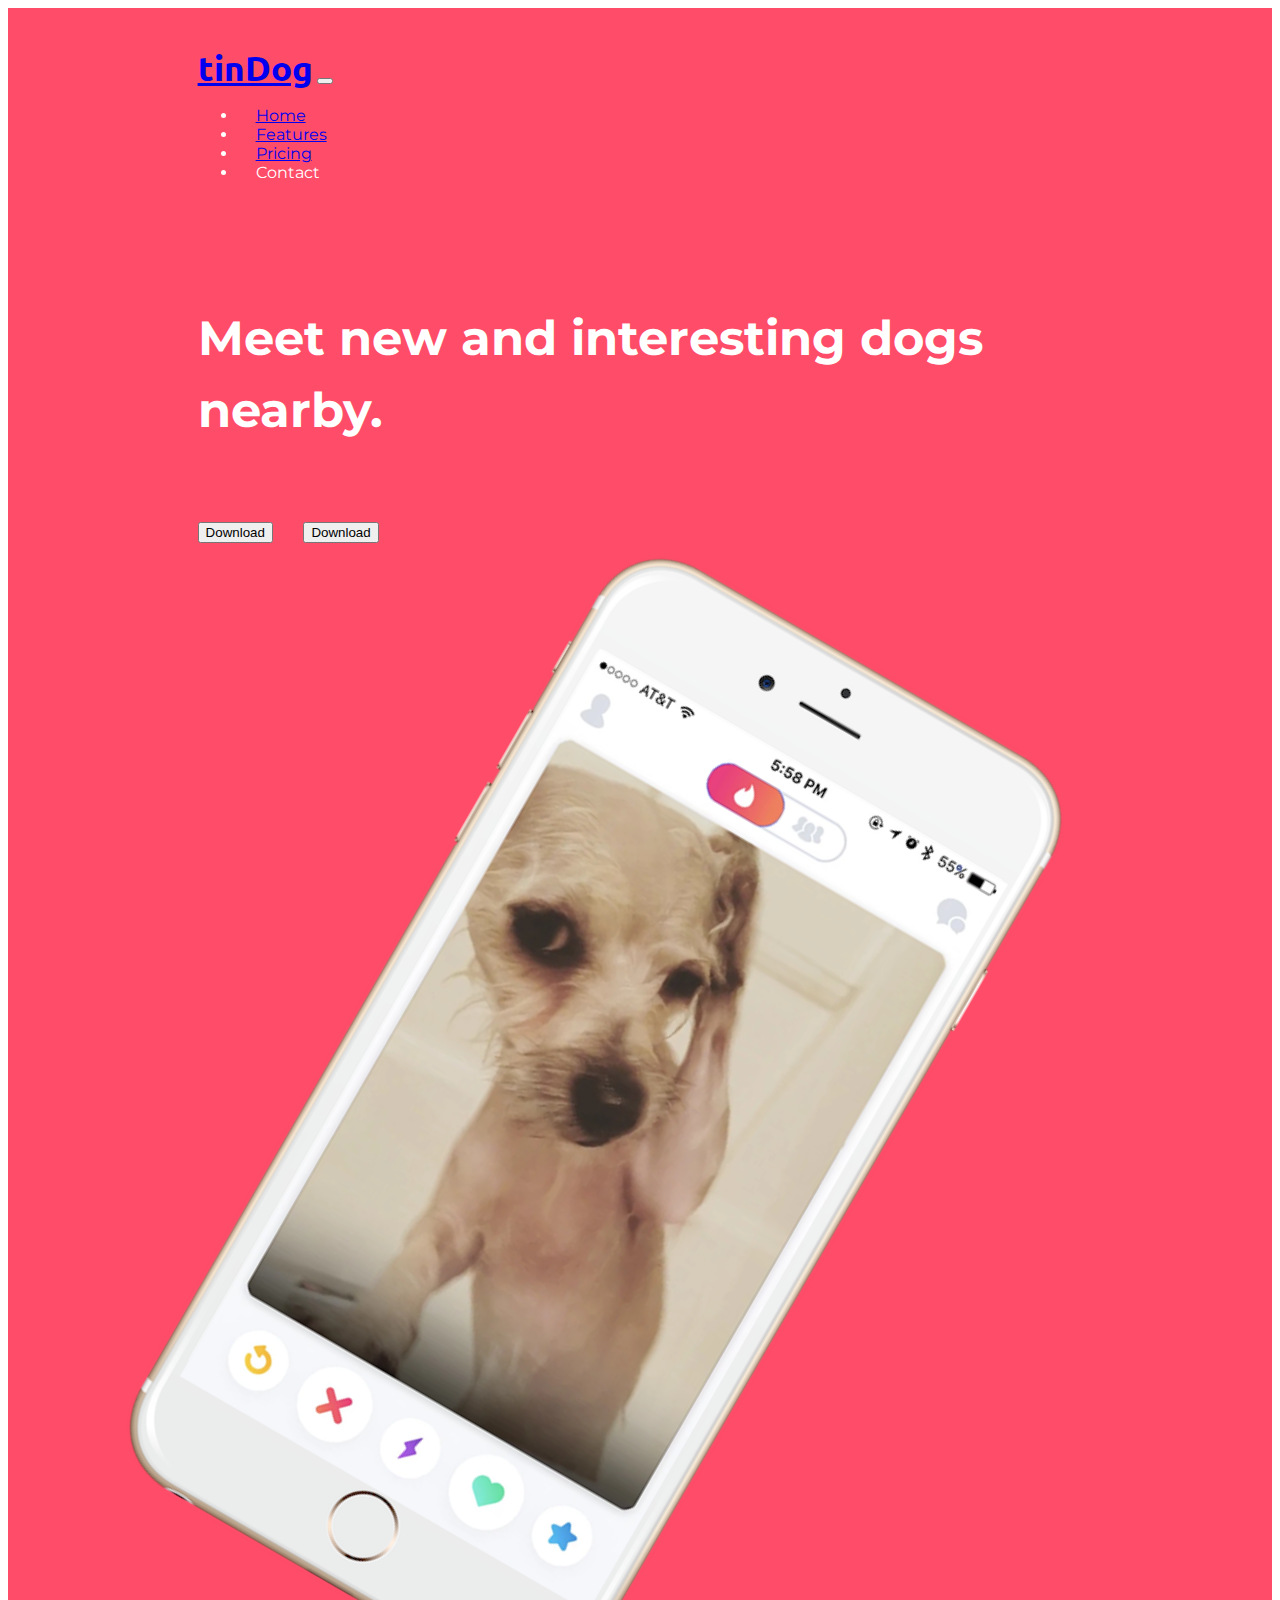
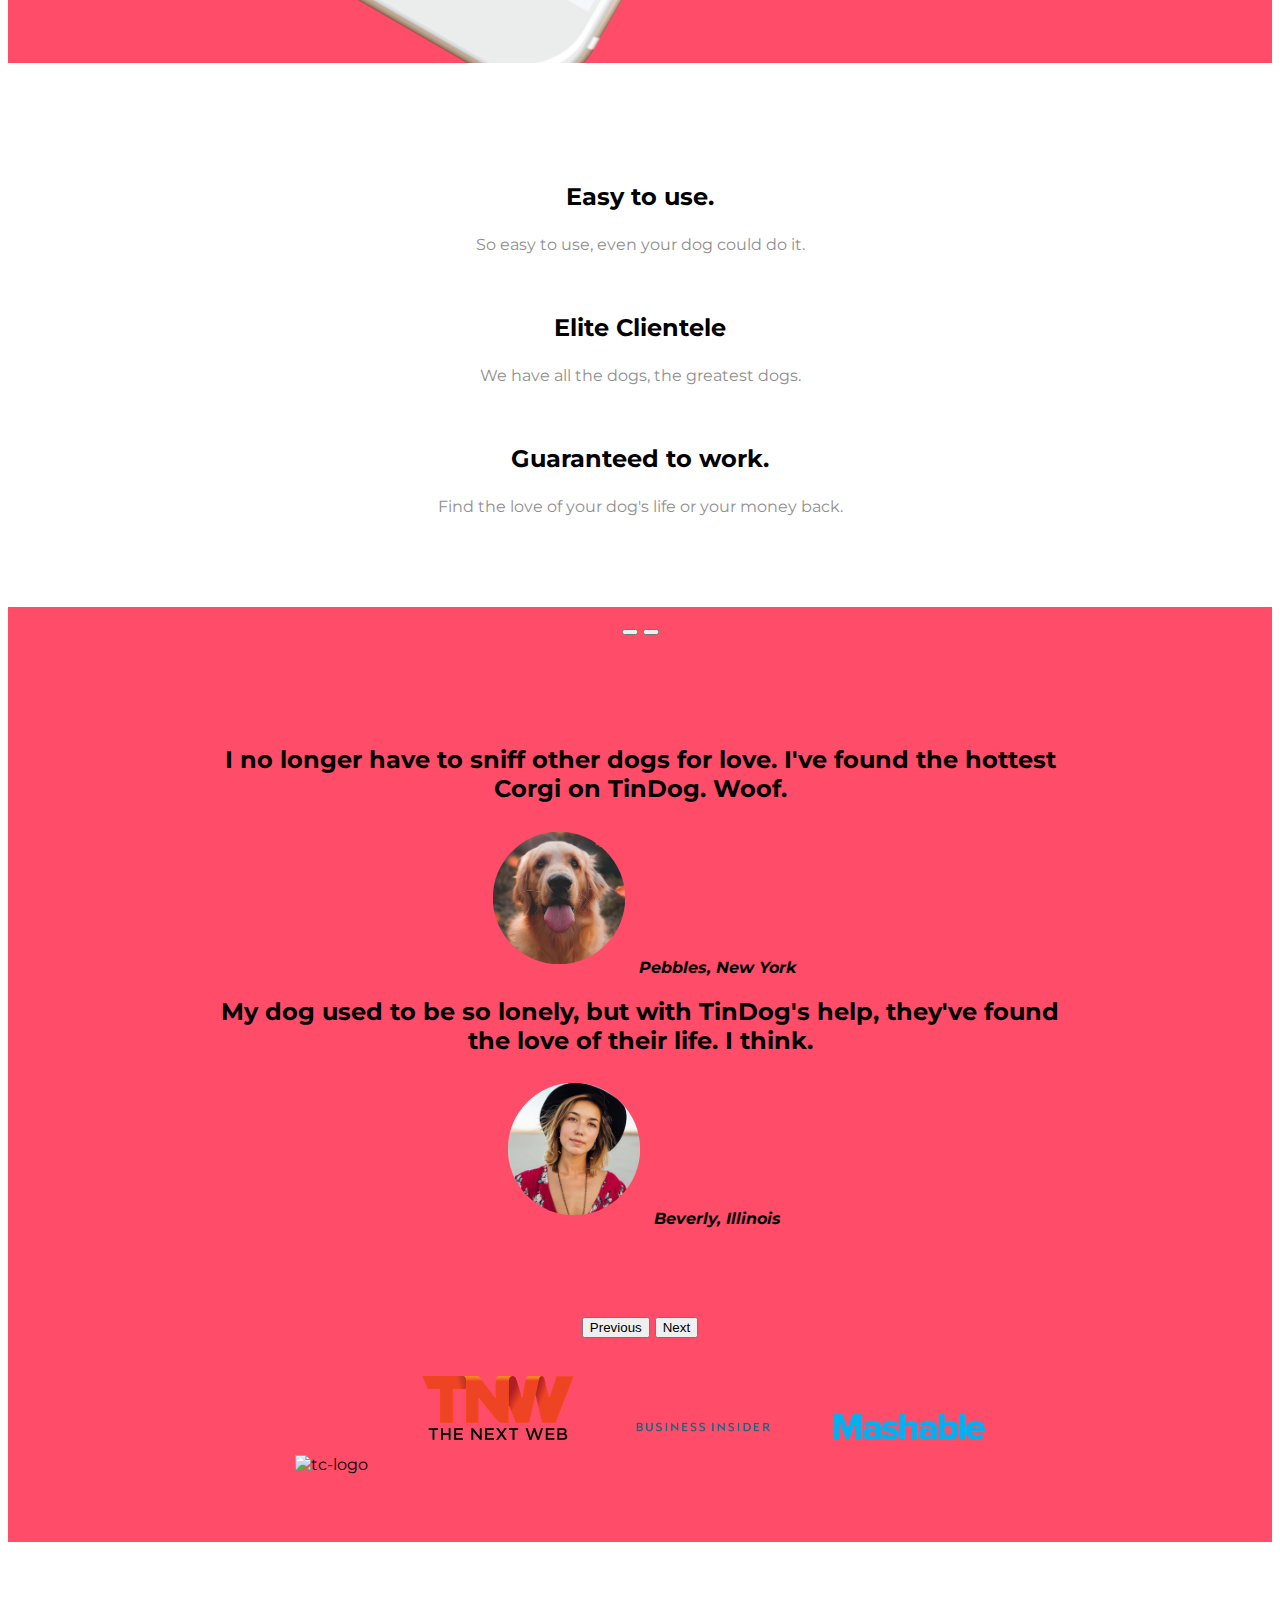
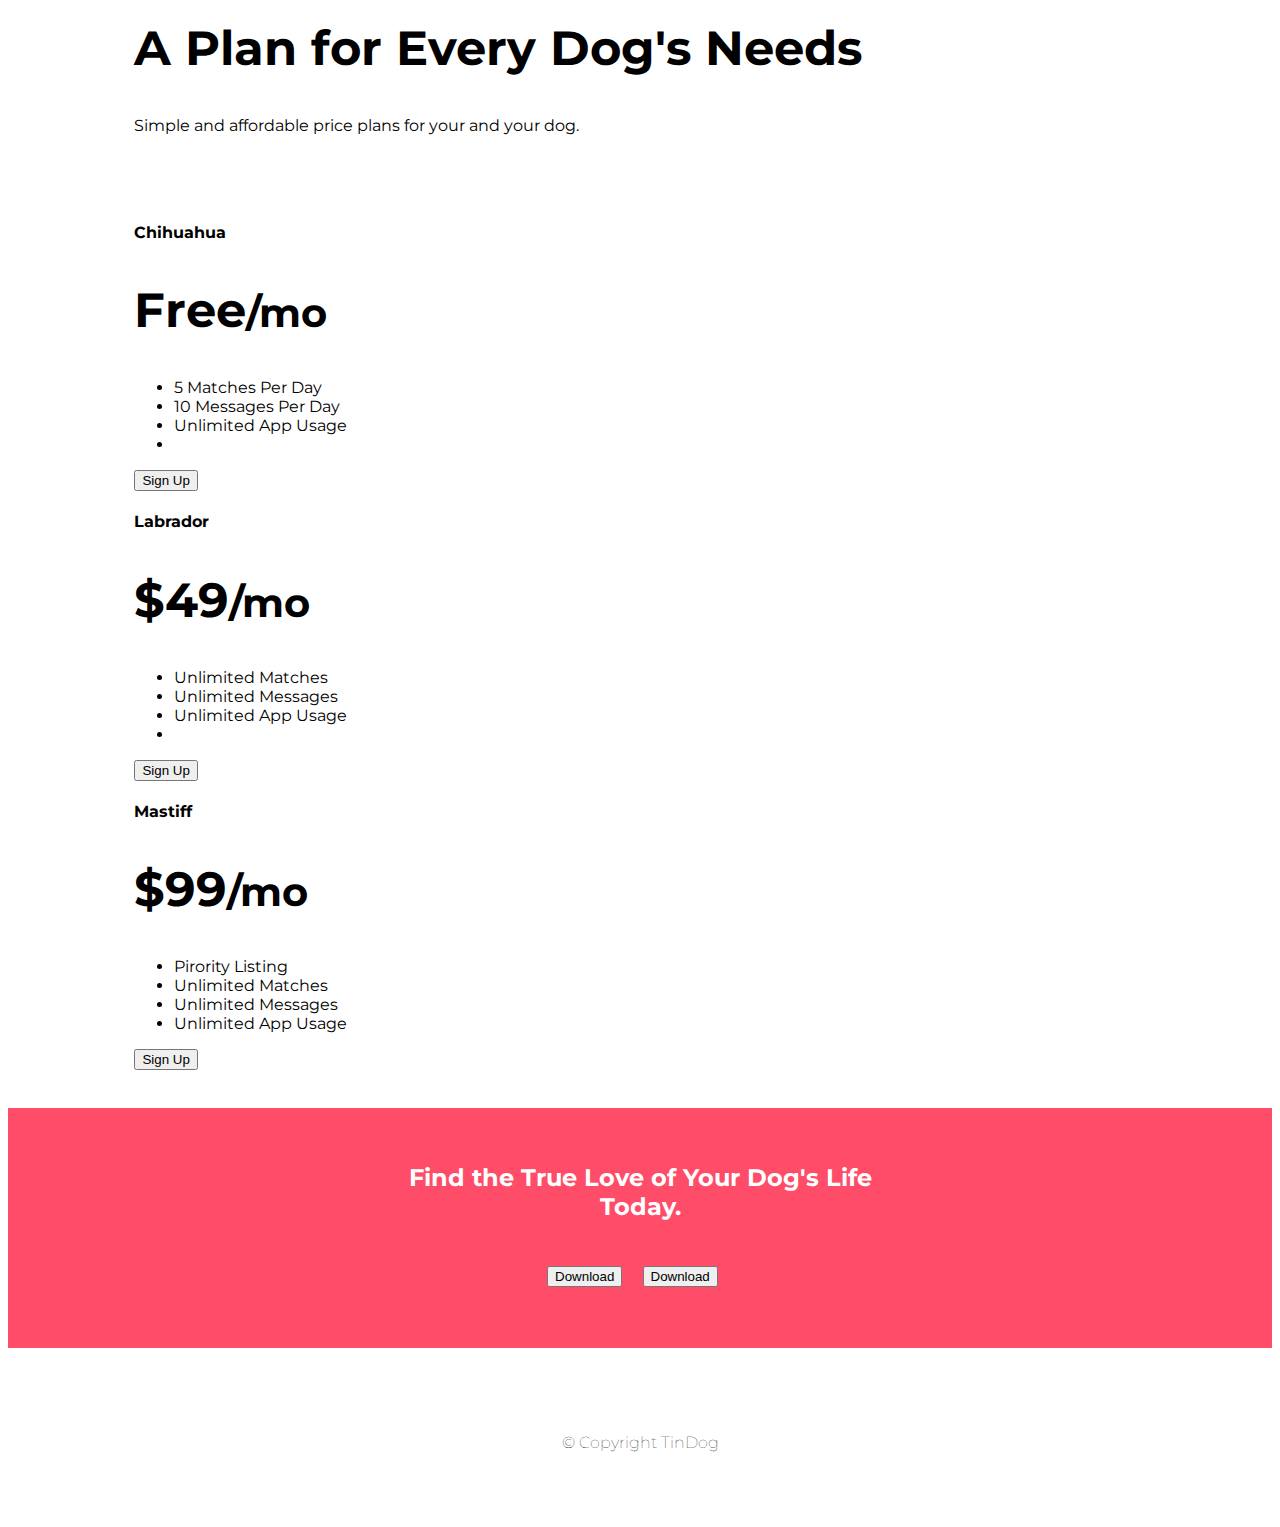
==== index.html @ 7b486ad1 "Add files via upload" ====
<!DOCTYPE html>
<html>

<head>
  <meta charset="utf-8">
  <title>TinDog</title>

  <!-- Google Fonts -->
  <link rel="preconnect" href="https://fonts.googleapis.com">
  <link rel="preconnect" href="https://fonts.gstatic.com" crossorigin>
  <link href="https://fonts.googleapis.com/css2?family=Montserrat:wght@300;400;700;900&family=Ubuntu&display=swap" rel="stylesheet">
  <!-- Bootstrap -->
  <link href="https://cdn.jsdelivr.net/npm/bootstrap@5.1.3/dist/css/bootstrap.min.css" rel="stylesheet" integrity="sha384-1BmE4kWBq78iYhFldvKuhfTAU6auU8tT94WrHftjDbrCEXSU1oBoqyl2QvZ6jIW3" crossorigin="anonymous">
  <script src="https://cdn.jsdelivr.net/npm/bootstrap@5.1.3/dist/js/bootstrap.bundle.min.js" integrity="sha384-ka7Sk0Gln4gmtz2MlQnikT1wXgYsOg+OMhuP+IlRH9sENBO0LRn5q+8nbTov4+1p" crossorigin="anonymous"></script>

  <!-- font Awesome -->
  <script src="https://kit.fontawesome.com/d7d71c222a.js" crossorigin="anonymous"></script>

  <link rel="stylesheet" href="css/styles.css">
</head>

<body>

  <section id="title">
    <!-- Nav Bar -->
    <div class="container-fluid">
      <nav class="navbar navbar-expand-lg navbar-dark ">
        <a class="navbar-brand" href="#">tinDog</a>
        <button class="navbar-toggler" type="button" data-bs-toggle="collapse" data-bs-target="#navbarNav" aria-controls="navbarNav" aria-expanded="false" aria-label="Toggle navigation">
          <span class="navbar-toggler-icon"></span>
        </button>
        <div class="collapse navbar-collapse" id="navbarNav">
          <ul class="navbar-nav ms-auto">
            <li class="nav-item">
              <a class="nav-link active" aria-current="page" href="#">Home</a>
            </li>
            <li class="nav-item">
              <a class="nav-link" href="#">Features</a>
            </li>
            <li class="nav-item">
              <a class="nav-link" href="#">Pricing</a>
            </li>
            <li class="nav-item">
              <a class="nav-link">Contact</a>
            </li>
          </ul>
        </div>
      </nav>

      <div class="row">
        <div class="col-lg-6 col-md-12">
          <h1>Meet new and interesting dogs nearby.</h1>
          <button type="button" class="Dbutton btn btn-dark btn-lg"><i class="fa-brands fa-apple"></i> Download</button>
          <button type="button" class="Dbutton btn btn-outline-dark btn-lg"><i class="fa-brands fa-google-play"></i> Download</button>
        </div>
        <div class="col-lg-6 col-md-12">
          <img src="images/iphone6.png" alt="iphone-mockup" class="titleImage">
        </div>
      </div>

    </div>
  </section>


  <!-- Features -->

  <section id="features">

    <div class="row Fea">

      <div class="col-lg-4">
        <i class="fa-solid fa-circle-check fIcon fa-2xl"></i>
        <h3 class="featuresH3">Easy to use.</h3>
        <p class="textF">So easy to use, even your dog could do it.</p>
      </div>

      <div class="col-lg-4">
        <i class="fa-solid fa-bullseye fIcon fa-2xl"></i>
        <h3 class="featuresH3">Elite Clientele</h3>
        <p class="textF">We have all the dogs, the greatest dogs.</p>
      </div>

      <div class="col-lg-4">
        <i class="fa-solid fa-heart fIcon fa-2xl"></i>
        <h3 class="featuresH3">Guaranteed to work.</h3>
        <p class="textF">Find the love of your dog's life or your money back.</p>
      </div>
    </div>
  </section>

  <!-- Testimonials -->

  <section id="testimonials">
    <div id="carouselExampleIndicators" class="carousel slide" data-bs-ride="carousel">
      <div class="carousel-indicators">
        <button type="button" data-bs-target="#carouselExampleIndicators" data-bs-slide-to="0" class="active" aria-current="true" aria-label="Slide 1"></button>
        <button type="button" data-bs-target="#carouselExampleIndicators" data-bs-slide-to="1" aria-label="Slide 2"></button>
      </div>
      <div class="carousel-inner alignCar">
        <div class="carousel-item active">
          <h2>I no longer have to sniff other dogs for love. I've found the hottest Corgi on TinDog. Woof.</h2>
          <img class="test-img" src="images/dog-img.jpg" alt="dog-profile">
          <em>Pebbles, New York</em>
        </div>
        <div class="carousel-item">
          <h2 class="testimonial-text">My dog used to be so lonely, but with TinDog's help, they've found the love of their life. I think.</h2>
          <img class="test-img" src="images/lady-img.jpg" alt="lady-profile">
          <em>Beverly, Illinois</em>
        </div>
      </div>
      <button class="carousel-control-prev" type="button" data-bs-target="#carouselExampleIndicators" data-bs-slide="prev">
        <span class="carousel-control-prev-icon" aria-hidden="true"></span>
        <span class="visually-hidden">Previous</span>
      </button>
      <button class="carousel-control-next" type="button" data-bs-target="#carouselExampleIndicators" data-bs-slide="next">
        <span class="carousel-control-next-icon" aria-hidden="true"></span>
        <span class="visually-hidden">Next</span>
      </button>
    </div>

  </section>

  <!-- Press -->

  <section id="press">
    <img class="press-img" src="images/techcrunch.png" alt="tc-logo">
    <img class="press-img" src="images/tnw.png" alt="tnw-logo">
    <img class="press-img" src="images/bizinsider.png" alt="biz-insider-logo">
    <img class="press-img" src="images/mashable.png" alt="mashable-logo">

  </section>

  <!-- Pricing -->

  <section id="pricing">

    <div class="pricing-head">
      <h1>A Plan for Every Dog's Needs</h1>
      <p>Simple and affordable price plans for your and your dog.</p>
    </div>


    <div class="row row-cols-1 row-cols-md-3 mb-3 text-center pad">
      <div class="col">
        <div class="card mb-4 rounded-3 shadow-sm h-100">
          <div class="card-header py-3">
            <h4 class="my-0 fw-normal">Chihuahua</h4>
          </div>
          <div class="card-body">
            <h1 class="card-title pricing-card-title">Free<small class="text-muted fw-light">/mo</small></h1>
            <ul class="list-unstyled mt-3 mb-4">
              <li>5 Matches Per Day</li>
              <li>10 Messages Per Day</li>
              <li>Unlimited App Usage</li>
              <li>  </li>
            </ul>
            <button type="button" class="w-100 btn btn-lg btn-outline-primary">Sign Up</button>
          </div>
        </div>
      </div>
      <div class="col">
        <div class="card mb-4 rounded-3 shadow-sm h-100">
          <div class="card-header py-3">
            <h4 class="my-0 fw-normal">Labrador</h4>
          </div>
          <div class="card-body">
            <h1 class="card-title pricing-card-title">$49<small class="text-muted fw-light">/mo</small></h1>
            <ul class="list-unstyled mt-3 mb-4">
              <li>Unlimited Matches</li>
              <li>Unlimited Messages</li>
              <li>Unlimited App Usage</li>
              <li>  </li>
            </ul>
            <button type="button" class="w-100 btn btn-lg btn-primary">Sign Up</button>
          </div>
        </div>
      </div>
      <div class="col">
        <div class="card mb-4 rounded-3 shadow-sm border-primary h-100">
          <div class="card-header py-3 text-white bg-primary border-primary">
            <h4 class="my-0 fw-normal">Mastiff</h4>
          </div>
          <div class="card-body">
            <h1 class="card-title pricing-card-title">$99<small class="text-muted fw-light">/mo</small></h1>
            <ul class="list-unstyled mt-3 mb-4">
              <li>Pirority Listing</li>
              <li>Unlimited Matches</li>
              <li>Unlimited Messages</li>
              <li>Unlimited App Usage</li>
            </ul>
            <button type="button" class="w-100 btn btn-lg btn-primary">Sign Up</button>
          </div>
        </div>
      </div>
    </div>


  </section>

  <!-- Call to Action -->

  <section id="cta">

    <h2>Find the True Love of Your Dog's Life Today.</h2>
    <button type="button" class="Dbutton btn btn-dark btn-lg"><i class="fa-brands fa-apple"></i> Download</button>
    <button type="button" class="Dbutton btn btn-outline-dark btn-lg"><i class="fa-brands fa-google-play"></i> Download</button>

  </section>


  <!-- Footer -->

  <footer id="footer">
    <i class="footerIco fa-brands fa-twitter"></i>
    <i class="footerIco fa-brands fa-facebook-f"></i>
    <i class="footerIco fa-brands fa-instagram"></i>
    <i class="footerIco fa-solid fa-envelope"></i>
    <p class="footer-txt">© Copyright TinDog</p>

  </footer>


</body>

</html>
---- css/styles.css ----
body{
  font-family: "Montserrat";
}

#title{
  background-color: #ff4c68;
  color: white;
}


h1{
  font-family: "Montserrat";
  line-height: 1.5;
  font-size: 3rem;
  font-weight: bold;
}

/* navBar */

.navbar{
  padding-bottom: 4.5rem;
}

.navbar-brand{
  font-weight: bold;
  font-size: 2.2rem;
  font-family: "Ubuntu"
}

.nav-item{
  padding: 0 18px;
}
/* --- */

.container-fluid{
  padding: 3% 15% 0;
}

.Dbutton{
  margin: 5% 3% 5% 0;
}

.titleImage{
  width: 60%;
  transform: rotate(30deg);
  margin-left: 15%;
}

/* Features */

#features{
  text-align: center;
  background-color: #fff;
  z-index: 1;
  position: relative;
}

.textF{
  color: #8f8f8f;
}

.featuresH3{
  font-family: "Montserrat";
  font-weight: bold;
  font-size: 1.5rem;
}

.Fea{
  padding: 6% 15%
}

.fIcon{
  color: #ef8172;
  margin: 30px;
}

.fIcon:hover{
  color: #ff4c68;
}


/* Testimonials */

#testimonials{
  background-color: #ff4c68;
  text-align: center;
  font-family: "Montserrat";
  font-weight: bold;
}

.carousel-indicators{
  padding-top: 10px;
}

.alignCar{
    padding: 7% 15%;
}

.test-img{
  width: 15%;
  border-radius: 100%;
  padding: 1%;
}

/* Press */

#press{
  background-color: #ff4c68;
  padding: 3% 0;
  text-align: center;
}

.press-img{
  width: 12%;
  margin: 0 25px 30px;
}

.pad{
  padding: 3% 10%;
}

.pricing-head{
  padding: 3% 10% 1%;
}

/* ctaa */


#cta{
  background-color: #ff4c68;
  font-family: "Montserrat";
  font-weight: 900;
  padding: 35px 30%;
  text-align: center;
  color: white;
}


/* Footer */

#footer{
  text-align: center;
  font-family: "Montserrat";
  font-weight: lighter;
  padding: 4% 0;
}

.footerIco{
  margin: 0 10px;
}
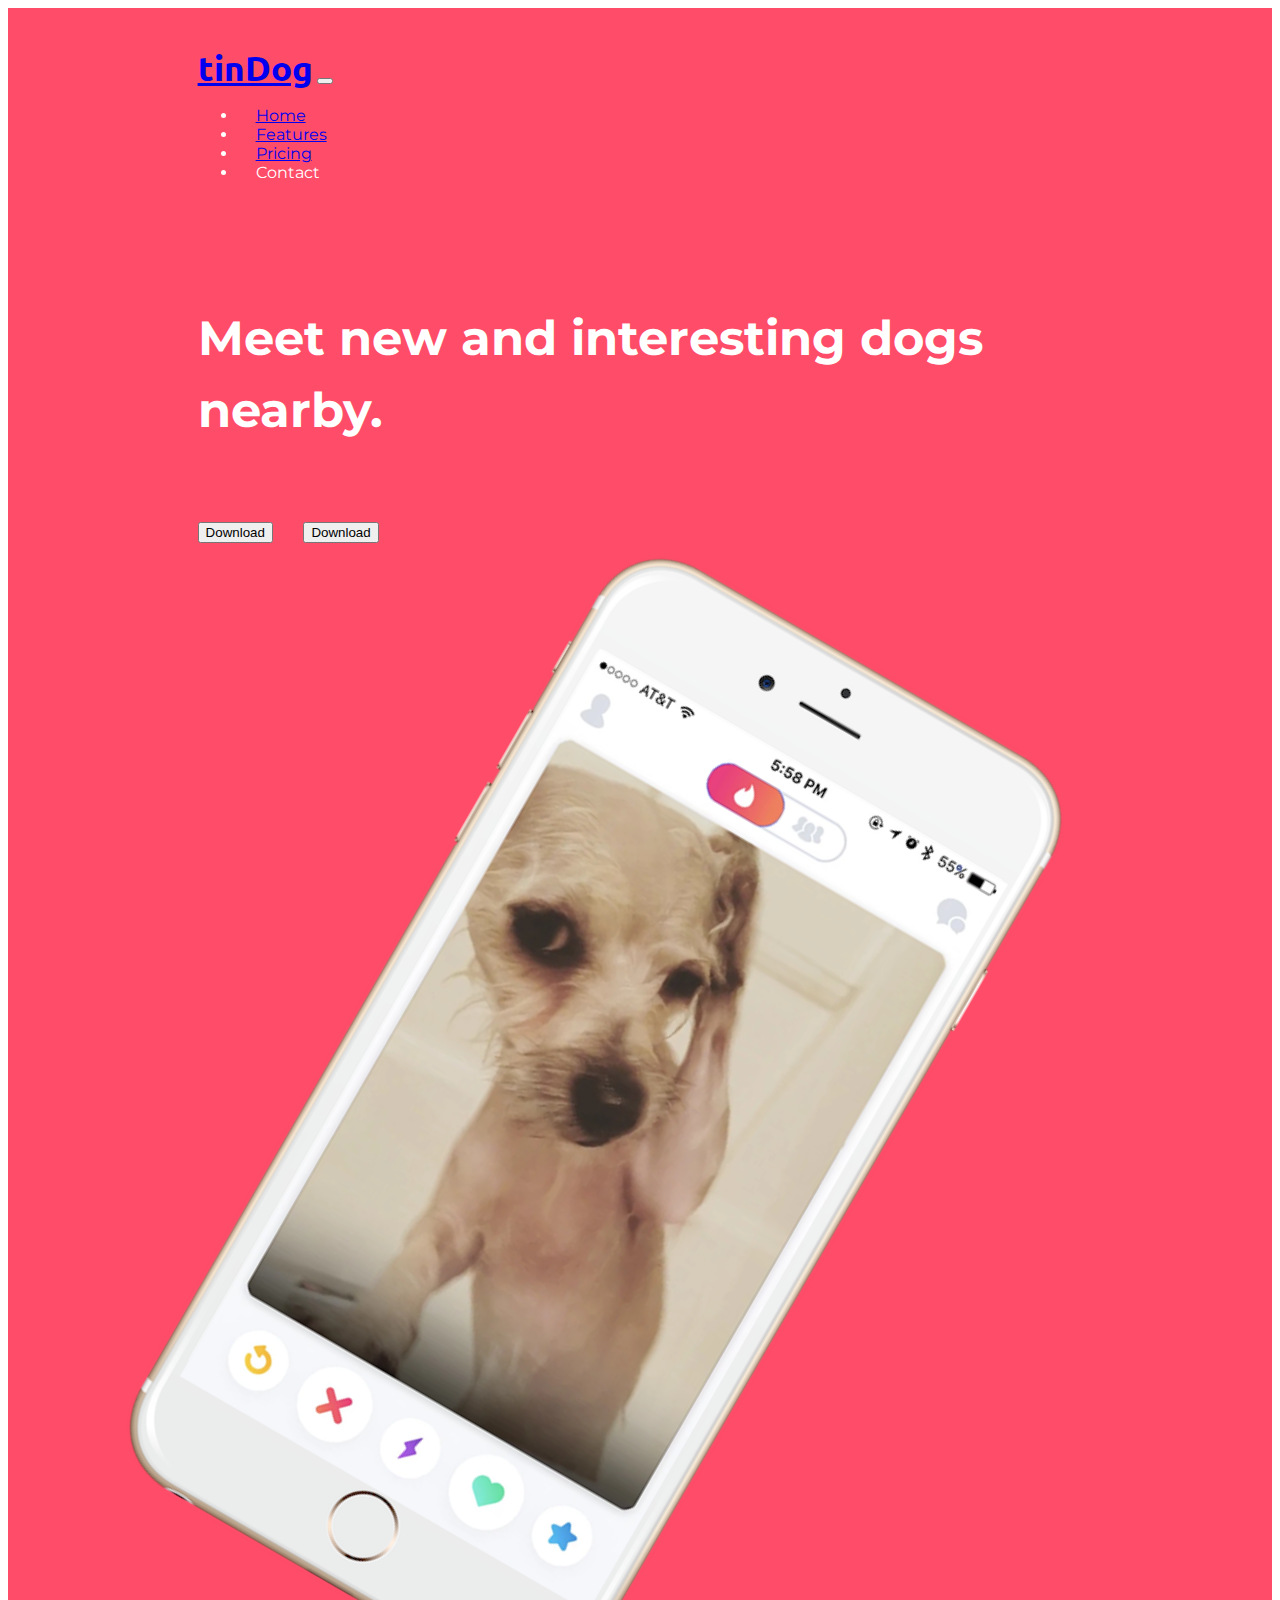
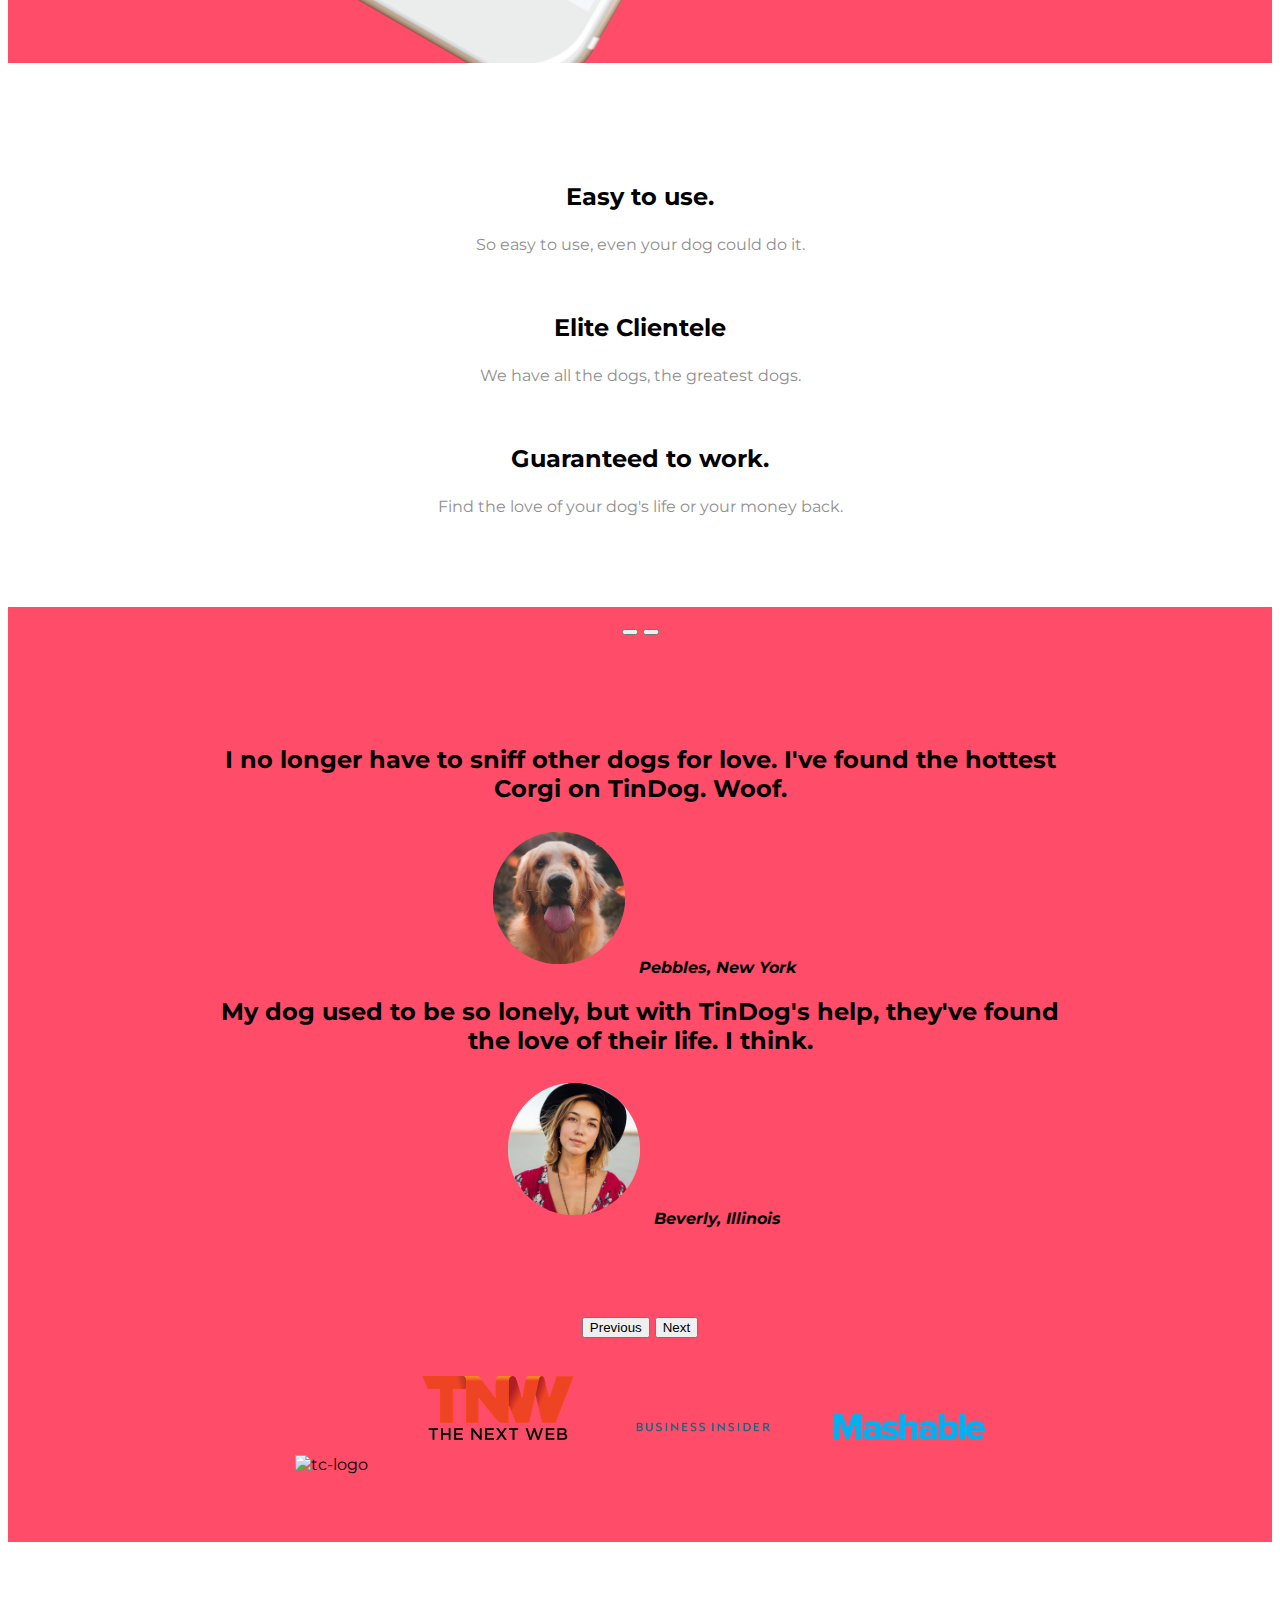
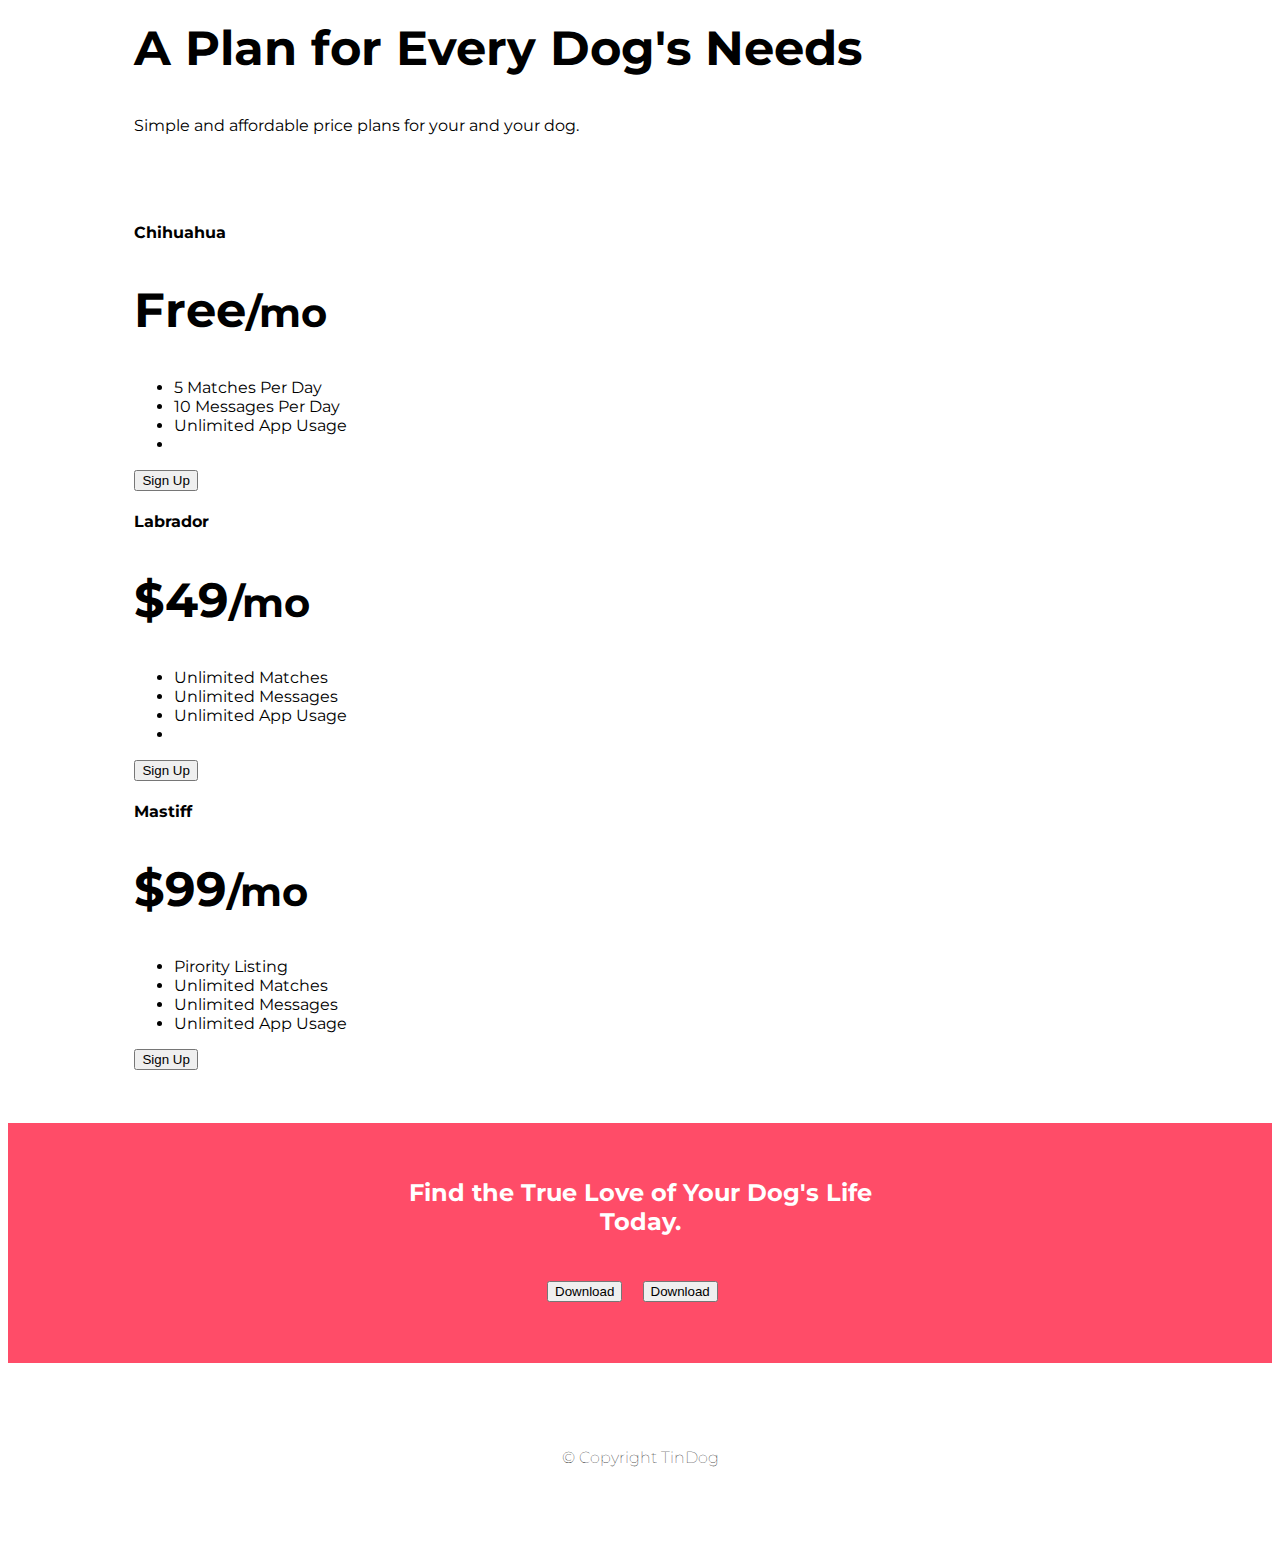
==== commit aaa8ab4a: "Update index.html" ====
--- a/index.html
+++ b/index.html
@@ -141,7 +141,7 @@
 
 
     <div class="row row-cols-1 row-cols-md-3 mb-3 text-center pad">
-      <div class="col">
+      <div class="col-lg-4 col-md-6 priceMar">
         <div class="card mb-4 rounded-3 shadow-sm h-100">
           <div class="card-header py-3">
             <h4 class="my-0 fw-normal">Chihuahua</h4>
@@ -158,7 +158,7 @@
           </div>
         </div>
       </div>
-      <div class="col">
+      <div class="col-lg-4 col-md-6 priceMar">
         <div class="card mb-4 rounded-3 shadow-sm h-100">
           <div class="card-header py-3">
             <h4 class="my-0 fw-normal">Labrador</h4>
@@ -175,7 +175,7 @@
           </div>
         </div>
       </div>
-      <div class="col">
+      <div class="col-lg-4 col-md-12 priceMar">
         <div class="card mb-4 rounded-3 shadow-sm border-primary h-100">
           <div class="card-header py-3 text-white bg-primary border-primary">
             <h4 class="my-0 fw-normal">Mastiff</h4>
--- a/css/styles.css
+++ b/css/styles.css
@@ -123,6 +123,17 @@
   padding: 3% 10% 1%;
 }
 
+.col{
+  margin: 15px auto;
+}
+
+/* pricing */
+
+.priceMar{
+  margin: 15px 0;
+}
+
+
 /* ctaa */
 
 
@@ -146,5 +157,13 @@
 }
 
 .footerIco{
-  margin: 0 10px;
+  margin: 10px;
 }
+
+/* Responsive */
+
+@media (max-width: 928px) {
+  body{
+    text-align: center;
+  }
+}
